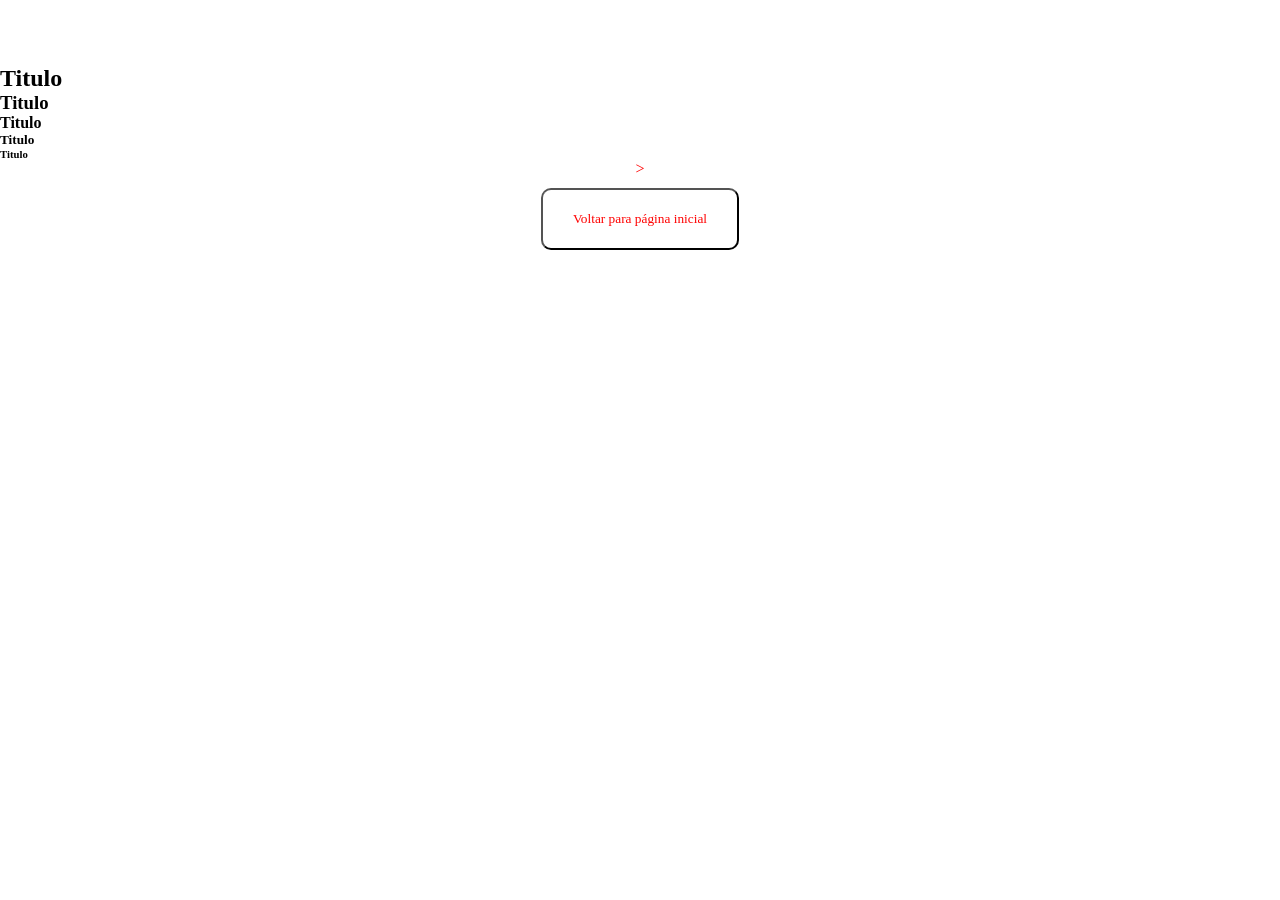
==== pagina-2.html @ a71a4599 "Add files via upload" ====
<!DOCTYPE html>
<html lang="pt">
<head>
    <meta charset="UTF-8">
    <meta name="viewport" content="width=device-width, initial-scale=1.0">
    <title>HTML - Outros recursos</title>
    <link rel="stylesheet" href="style.css">
</head>
<body>
    <h1> Titulo </h1>
    <h2> Titulo </h2>
    <h3> Titulo </h3>
    <h4> Titulo </h4>
    <h5> Titulo </h5>
    <h6> Titulo </h6>
<p>
 ><button>
     <a href="index.html">Voltar para página inicial</a>
        
    </button>
    
</body>
</html>
---- style.css ----
/* RESET DE CONFIGURAÇÃO DO NAVEGADOR */
* {
    margin: 0;
    padding: 0;
    box-sizing: border-box;

}

body {
    background-image: url(assets/McQueen.jpg);
    background-position: center;
    background-repeat: no-repeat;
    background-size: cover;
    background-attachment: fixed;
}

h1 {
    text-align: center;
    margin: 14px;
    color: white;
    font-size: xx-large;
    font-family: cursive
}

p { 
    text-align: center;
    color: red;
    font-family:cursive
}

a {
    display: block;
    text-align: center;
    color: rgb(255, 0, 0);
    text-decoration: none;
    margin: 20px auto;
    font-family: cursive;
}

button {
    display: block;
    padding: 1px 30px;
    border-radius: 10px;
    cursor: pointer;
    margin: 10px auto;
    background-color: rgb(255, 255, 255);
}
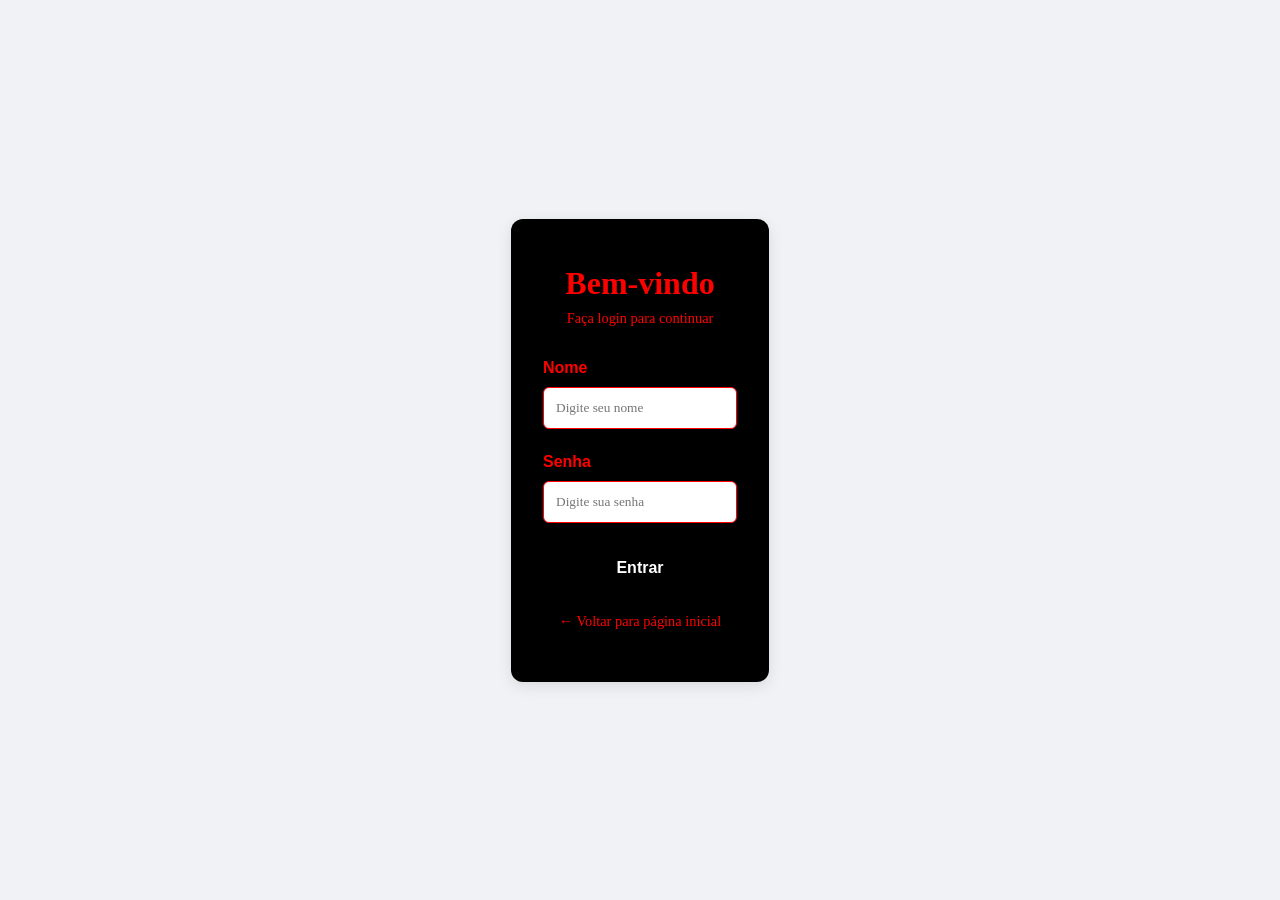
==== commit e9df327b: "Add files via upload" ====
--- a/pagina-2.html
+++ b/pagina-2.html
@@ -1,23 +1,41 @@
-<!DOCTYPE html>
-<html lang="pt">
-<head>
-    <meta charset="UTF-8">
-    <meta name="viewport" content="width=device-width, initial-scale=1.0">
-    <title>HTML - Outros recursos</title>
-    <link rel="stylesheet" href="style.css">
-</head>
-<body>
-    <h1> Titulo </h1>
-    <h2> Titulo </h2>
-    <h3> Titulo </h3>
-    <h4> Titulo </h4>
-    <h5> Titulo </h5>
-    <h6> Titulo </h6>
-<p>
- ><button>
-     <a href="index.html">Voltar para página inicial</a>
-        
-    </button>
-    
-</body>
-</html>+<!DOCTYPE html>
+<html lang="pt-br">
+<head>
+    <meta charset="UTF-8">
+    <meta name="viewport" content="width=device-width, initial-scale=1.0">
+    <title>Bryann - Login</title>
+    <link rel="stylesheet" href="style.css">
+</head>
+<body>
+
+    <main class="container">
+        <div class="login-card">
+            <h1>Bem-vindo</h1>
+            <p>Faça login para continuar</p>
+            
+            <form>
+                <div class="input-group">
+                    <label for="nome">Nome</label>
+                    <input type="text" id="nome" placeholder="Digite seu nome">
+                </div>
+
+                <div class="input-group">
+                    <label for="senha">Senha</label>
+                    <input type="password" id="senha" placeholder="Digite sua senha">
+                </div>
+
+                <a href="pagina-1.html" style="text-decoration: none;">
+    <button type="button" class="btn-primary">Entrar</button>
+</a>
+            </form>
+
+            <div class="footer-links">
+                <a href="pagina-1.html" class="link-voltar">← Voltar para página inicial</a>
+            </div>
+        </div>
+    </main>
+    
+</body>
+</html>
+
+
--- a/style.css
+++ b/style.css
@@ -1,47 +1,147 @@
-/* RESET DE CONFIGURAÇÃO DO NAVEGADOR */
-* {
-    margin: 0;
-    padding: 0;
-    box-sizing: border-box;
-
-}
-
-body {
-    background-image: url(assets/McQueen.jpg);
-    background-position: center;
-    background-repeat: no-repeat;
-    background-size: cover;
-    background-attachment: fixed;
-}
-
-h1 {
-    text-align: center;
-    margin: 14px;
-    color: white;
-    font-size: xx-large;
-    font-family: cursive
-}
-
-p { 
-    text-align: center;
-    color: red;
-    font-family:cursive
-}
-
-a {
-    display: block;
-    text-align: center;
-    color: rgb(255, 0, 0);
-    text-decoration: none;
-    margin: 20px auto;
-    font-family: cursive;
-}
-
-button {
-    display: block;
-    padding: 1px 30px;
-    border-radius: 10px;
-    cursor: pointer;
-    margin: 10px auto;
-    background-color: rgb(255, 255, 255);
-}
+/* RESET DE CONFIGURAÇÃO DO NAVEGADOR */
+* {
+    margin: 0;
+    padding: 0;
+    box-sizing: border-box;
+
+}
+
+body {
+    background-image: url(https://wallpapers.com/images/hd/lightning-mcqueen-cars-3-disney-4k-ultra-wide-ur98xa528qc57u9r.jpg);
+    background-position: center;
+    background-repeat: no-repeat;
+    background-size: cover;
+    background-attachment: fixed;
+}
+
+h1 {
+    text-align: center;
+    margin: 14px;
+    color: white;
+    font-size: xx-large;
+    font-family: cursive
+}
+
+p { 
+    text-align: center;
+    color: red;
+    font-family:cursive
+}
+
+a {
+    display: block;
+    text-align: center;
+    color: rgb(255, 0, 0);
+    text-decoration: none;
+    margin: 20px auto;
+    font-family: cursive;
+}
+
+button {
+    display: block;
+    padding: 1px 30px;
+    border-radius: 10px;
+    cursor: pointer;
+    margin: 10px auto;
+    background-color: rgb(255, 255, 255);
+}
+
+input {
+    display: block;
+    margin: 10px auto;
+    padding: 10px;
+    border-radius: 10px;
+    border: none;
+    font-family: cursive;
+}
+
+/* Configurações Gerais */
+body {
+    font-family: 'Segoe UI', Tahoma, Geneva, Verdana, sans-serif;
+    background-color: #f0f2f5;
+    margin: 0;
+    display: flex;
+    justify-content: center;
+    align-items: center;
+    height: 100vh;
+}
+
+.login-card {
+    background: rgb(0, 0, 0);
+    padding: 2rem;
+    border-radius: 12px;
+    box-shadow: 0 4px 15px rgba(0, 0, 0, 0.1);
+    width: 100%;
+    max-width: 380px;
+    text-align: center;
+}
+
+h1 {
+    color: #ff0000;
+    margin-bottom: 0.5rem;
+}
+
+p {
+    color: #ff0000;
+    font-size: 0.9rem;
+    margin-bottom: 2rem;
+}
+
+.input-group {
+    text-align: left;
+    margin-bottom: 1.5rem;
+}
+
+label {
+    display: block;
+    margin-bottom: 5px;
+    font-weight: bold;
+    color: #ff0000;
+}
+
+input {
+    width: 100%;
+    padding: 12px;
+    border: 1px solid #ff0000;
+    border-radius: 6px;
+    box-sizing: border-box; /* Garante que o padding não quebre a largura */
+}
+
+input:focus {
+    outline: none;
+    border-color: #ff0000;
+    box-shadow: 0 0 5px rgba(255, 0, 0, 0.2);
+}
+
+/* Botão */
+.btn-primary {
+    width: 100%;
+    padding: 12px;
+    background-color: #000000;
+    color: white;
+    border: none;
+    border-radius: 6px;
+    cursor: pointer;
+    font-size: 1rem;
+    font-weight: bold;
+    transition: background 0.3s;
+}
+
+.btn-primary:hover {
+    background-color: #ff0000;
+}
+
+/* Links */
+.footer-links {
+    margin-top: 1.5rem;
+}
+
+.link-voltar {
+    text-decoration: none;
+    color: #ff0000;
+    font-size: 0.9rem;
+}
+
+.link-voltar:hover {
+    text-decoration: underline;
+}
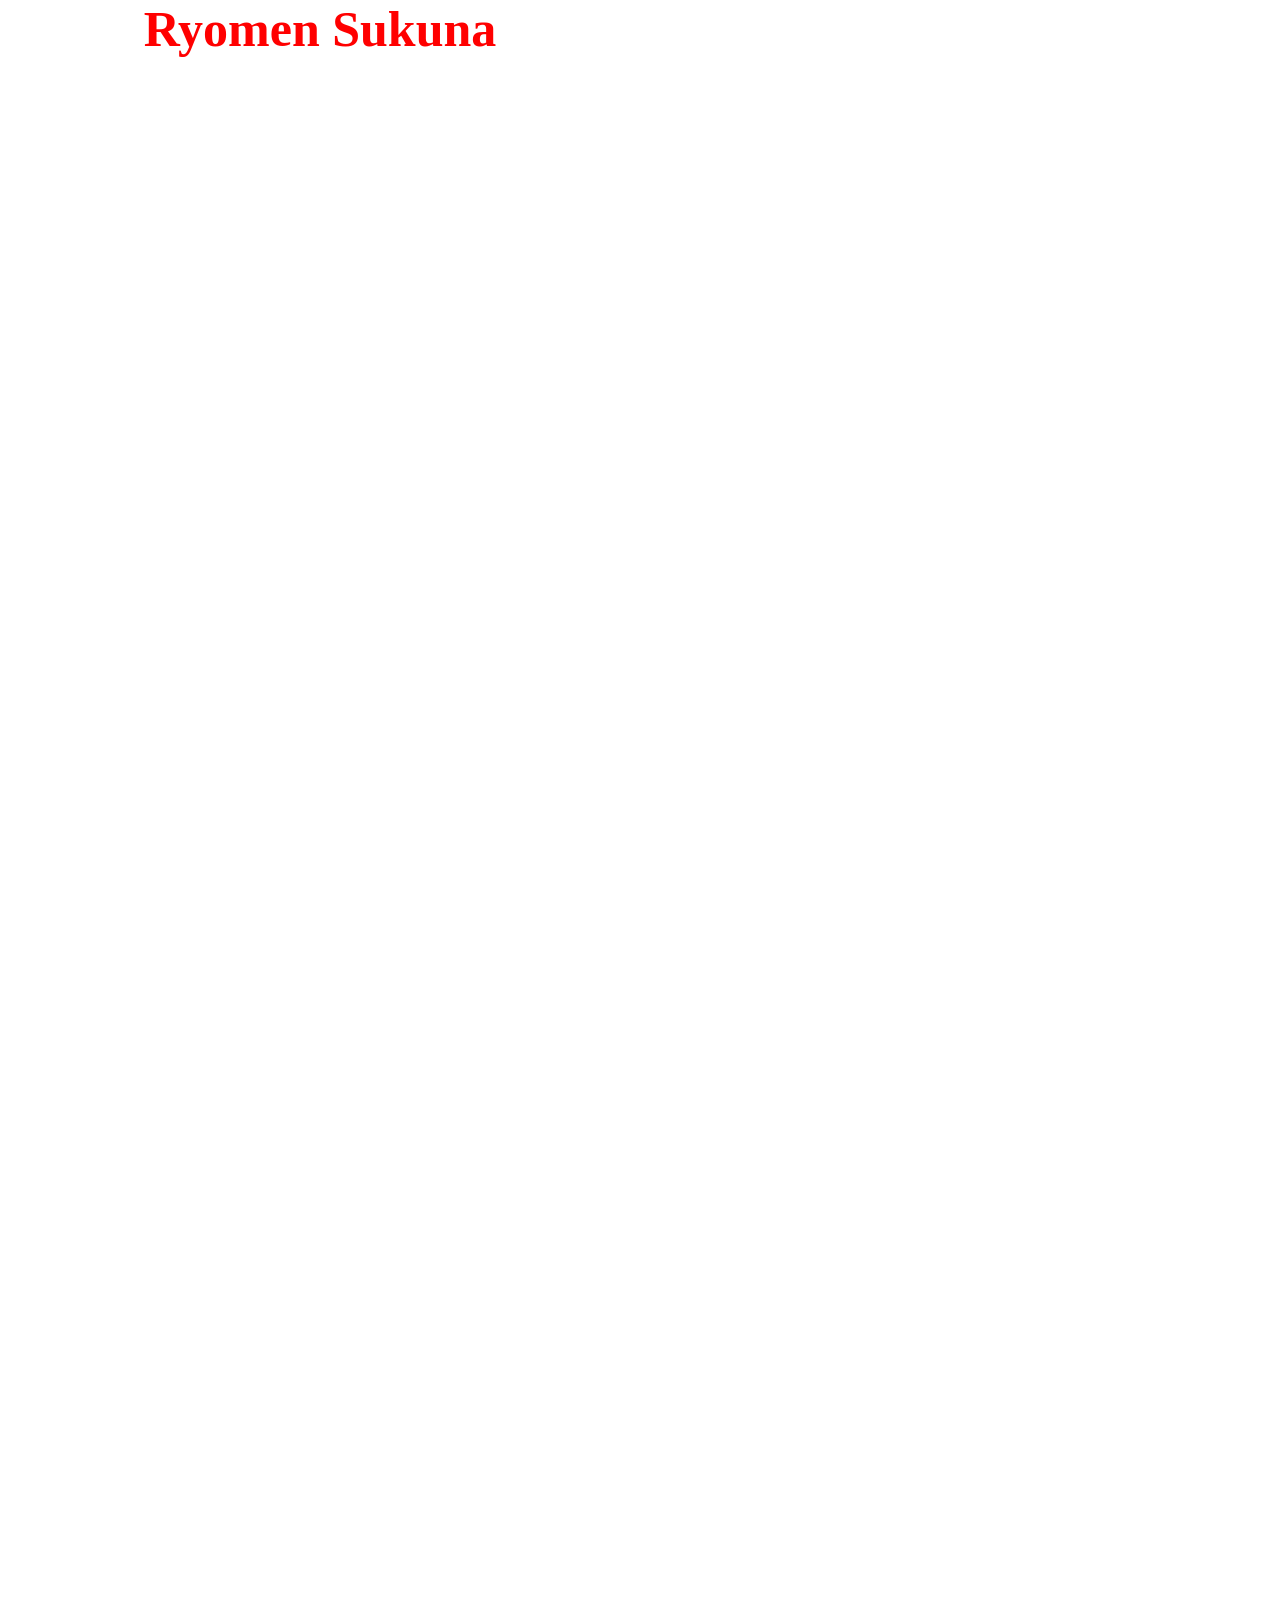
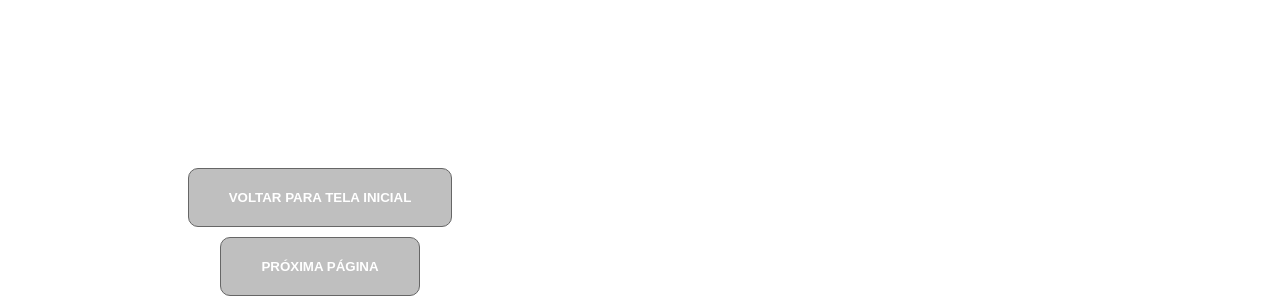
==== commit 9fc53850: "Add files via upload" ====
--- a/pagina-2.html
+++ b/pagina-2.html
@@ -1,41 +1,25 @@
-<!DOCTYPE html>
-<html lang="pt-br">
-<head>
-    <meta charset="UTF-8">
-    <meta name="viewport" content="width=device-width, initial-scale=1.0">
-    <title>Bryann - Login</title>
-    <link rel="stylesheet" href="style.css">
-</head>
-<body>
-
-    <main class="container">
-        <div class="login-card">
-            <h1>Bem-vindo</h1>
-            <p>Faça login para continuar</p>
-            
-            <form>
-                <div class="input-group">
-                    <label for="nome">Nome</label>
-                    <input type="text" id="nome" placeholder="Digite seu nome">
-                </div>
-
-                <div class="input-group">
-                    <label for="senha">Senha</label>
-                    <input type="password" id="senha" placeholder="Digite sua senha">
-                </div>
-
-                <a href="pagina-1.html" style="text-decoration: none;">
-    <button type="button" class="btn-primary">Entrar</button>
-</a>
-            </form>
-
-            <div class="footer-links">
-                <a href="pagina-1.html" class="link-voltar">← Voltar para página inicial</a>
-            </div>
-        </div>
-    </main>
-    
-</body>
-</html>
-
-
+<!DOCTYPE html>
+<html lang="pt">
+<head>
+    <meta charset="UTF-8">
+    <meta name="viewport" content="width=device-width, initial-scale=1.0">
+    <title>Ryomen Sukuna</title>
+    <link rel="stylesheet" href="style.css">
+</head>
+<body class="pagina-2">
+    <h1 class="h1-pagina-2">Ryomen Sukuna</h1>
+     
+    <p><span>No universo de Jujutsu Kaisen, Ryomen Sukuna não é apenas um antagonista, mas a representação máxima do egoísmo e do poder absoluto. Conhecido como o "Rei das Maldições", Sukuna transcende a definição comum de espírito amaldiçoado, originando-se como um feiticeiro humano durante a Era Heian — o ápice da feitiçaria no Japão. Sua existência é pautada por uma filosofia niilista, onde a força é a única métrica de valor e o prazer pessoal é o único objetivo.<br> <br> A Lenda e a Anatomia do Medo Historicamente, Sukuna é descrito como um demônio de duas faces e quatro braços, uma anatomia que lhe conferia vantagens físicas e rituais insuperáveis. <br> <br> Após sua morte, seu corpo foi dividido em vinte dedos indestrutíveis, transformados em objetos amaldiçoados de nível especial. A trama se inicia quando o jovem Yuji Itadori consome um desses dedos, tornando-se o receptáculo de uma entidade que, mesmo selada, exerce uma presença esmagadora. A técnica inata de Sukuna, focada em cortes invisíveis (Cleave e Dismantle), e sua Expansão de Domínio, o "Santuário Malévolo", demonstram uma maestria técnica que não exige barreiras físicas, algo considerado uma proeza divina entre os feiticeiros.<br> <br> Diferente de outros vilões que buscam ideologias ou vingança, Sukuna é movido pelo puro deleite. Ele despreza hierarquias e não possui lealdade a ninguém além de si mesmo. Sua relação com os outros personagens, especialmente seu interesse enigmático por Megumi Fushiguro, revela um estrategista paciente que aguarda o momento perfeito para retomar sua autonomia total. Sukuna encarna o conceito de "indivíduo absoluto", aquele que não se importa em queimar o mundo ao seu redor, desde que as chamas iluminem sua diversão.ConclusãoEm suma, Ryomen Sukuna é o pilar que sustenta o terror no mundo de Jujutsu Kaisen. Ele funciona como um lembrete constante da fragilidade humana e da insignificância da moralidade diante do poder bruto. Mais do que um monstro, ele é uma força da natureza: inevitável, devastadora e indiferente. Sua trajetória deixa claro que, no mundo das maldições, a verdadeira soberania pertence àquele que abandonou toda a humanidade em busca da perfeição na crueldade</span></p>
+    </h1>
+
+    <div class="container-botoes">
+        <button>
+            <a href="index.html">Voltar para tela inicial</a>
+        </button>
+
+        <button>
+            <a href="pagina-3.html">Próxima Página</a>
+        </button>
+    </div>
+</body>
+</html>
--- a/style.css
+++ b/style.css
@@ -1,147 +1,105 @@
-/* RESET DE CONFIGURAÇÃO DO NAVEGADOR */
-* {
-    margin: 0;
-    padding: 0;
-    box-sizing: border-box;
-
-}
-
-body {
-    background-image: url(https://wallpapers.com/images/hd/lightning-mcqueen-cars-3-disney-4k-ultra-wide-ur98xa528qc57u9r.jpg);
-    background-position: center;
-    background-repeat: no-repeat;
-    background-size: cover;
-    background-attachment: fixed;
-}
-
-h1 {
-    text-align: center;
-    margin: 14px;
-    color: white;
-    font-size: xx-large;
-    font-family: cursive
-}
-
-p { 
-    text-align: center;
-    color: red;
-    font-family:cursive
-}
-
-a {
-    display: block;
-    text-align: center;
-    color: rgb(255, 0, 0);
-    text-decoration: none;
-    margin: 20px auto;
-    font-family: cursive;
-}
-
-button {
-    display: block;
-    padding: 1px 30px;
-    border-radius: 10px;
-    cursor: pointer;
-    margin: 10px auto;
-    background-color: rgb(255, 255, 255);
-}
-
-input {
-    display: block;
-    margin: 10px auto;
-    padding: 10px;
-    border-radius: 10px;
-    border: none;
-    font-family: cursive;
-}
-
-/* Configurações Gerais */
-body {
-    font-family: 'Segoe UI', Tahoma, Geneva, Verdana, sans-serif;
-    background-color: #f0f2f5;
-    margin: 0;
-    display: flex;
-    justify-content: center;
-    align-items: center;
-    height: 100vh;
-}
-
-.login-card {
-    background: rgb(0, 0, 0);
-    padding: 2rem;
-    border-radius: 12px;
-    box-shadow: 0 4px 15px rgba(0, 0, 0, 0.1);
-    width: 100%;
-    max-width: 380px;
-    text-align: center;
-}
-
-h1 {
-    color: #ff0000;
-    margin-bottom: 0.5rem;
-}
-
-p {
-    color: #ff0000;
-    font-size: 0.9rem;
-    margin-bottom: 2rem;
-}
-
-.input-group {
-    text-align: left;
-    margin-bottom: 1.5rem;
-}
-
-label {
-    display: block;
-    margin-bottom: 5px;
-    font-weight: bold;
-    color: #ff0000;
-}
-
-input {
-    width: 100%;
-    padding: 12px;
-    border: 1px solid #ff0000;
-    border-radius: 6px;
-    box-sizing: border-box; /* Garante que o padding não quebre a largura */
-}
-
-input:focus {
-    outline: none;
-    border-color: #ff0000;
-    box-shadow: 0 0 5px rgba(255, 0, 0, 0.2);
-}
-
-/* Botão */
-.btn-primary {
-    width: 100%;
-    padding: 12px;
-    background-color: #000000;
-    color: white;
-    border: none;
-    border-radius: 6px;
-    cursor: pointer;
-    font-size: 1rem;
-    font-weight: bold;
-    transition: background 0.3s;
-}
-
-.btn-primary:hover {
-    background-color: #ff0000;
-}
-
-/* Links */
-.footer-links {
-    margin-top: 1.5rem;
-}
-
-.link-voltar {
-    text-decoration: none;
-    color: #ff0000;
-    font-size: 0.9rem;
-}
-
-.link-voltar:hover {
-    text-decoration: underline;
+/* RESET DAS CONFIGURAÇÕES DO SERVIDOR */
+* {
+    margin: 0;
+    padding: 0;
+    box-sizing: border-box;
+}
+
+
+
+.index {
+    background-image: url(assets/satoru-gojo.png);
+    background-size: cover;
+    background-position: center;
+    background-attachment: fixed;
+    background-repeat: no-repeat;
+    margin-right: 50%;
+
+}
+
+.pagina-2 {
+    background-image: url(assets/ryomen\ sukuna.png);
+    background-size: cover;
+    background-position: center;
+    background-attachment: fixed;
+    background-repeat: no-repeat;
+    margin-right: 50%;
+    
+}
+
+.pagina-3 {
+    background-image: url(assets/Son-Goku.png);
+    background-size: cover;
+    background-position: center;
+    background-attachment: fixed;
+    background-repeat: no-repeat;
+    margin-right: 50%;
+}
+
+
+
+button {
+    background: #000000;
+    border: 1px solid #666;
+    padding: 10px 25px;
+    border-radius: 4px;
+    transition: 0.3s;
+}
+
+button:hover {
+    background: #555;
+    border-color: #fff;
+    transform: scale(1.05);
+}
+
+button a {
+    color: white;
+    text-decoration: none;
+    font-weight: bold;
+    text-transform: uppercase;
+}
+
+.h1-index {
+    font-size: 50px;
+    color: #95c3ff;
+    text-align: center;
+}
+
+.h1-pagina-2 {
+    font-size: 50px;
+    color: #ff0000;
+    text-align: center;
+}
+
+.h1-pagina-3 {
+    font-size: 50px;
+    color: #ff9d00;
+    text-align: center;
+}
+
+
+
+p {
+    color: #ffffff;
+    font-size: 30px;
+}
+
+
+button {
+    display: block;
+    padding: 1px 30px;
+    border-radius: 10px;
+    cursor: pointer;
+    margin: 10px auto;
+    background-color: rgba(0, 0, 0, 0.252);
+    color: red;
+
+}
+
+a {
+    display: block;
+    margin: 10px auto;
+    padding: 10px;
+    border-radius: 10px;
+    border: none;
 }
